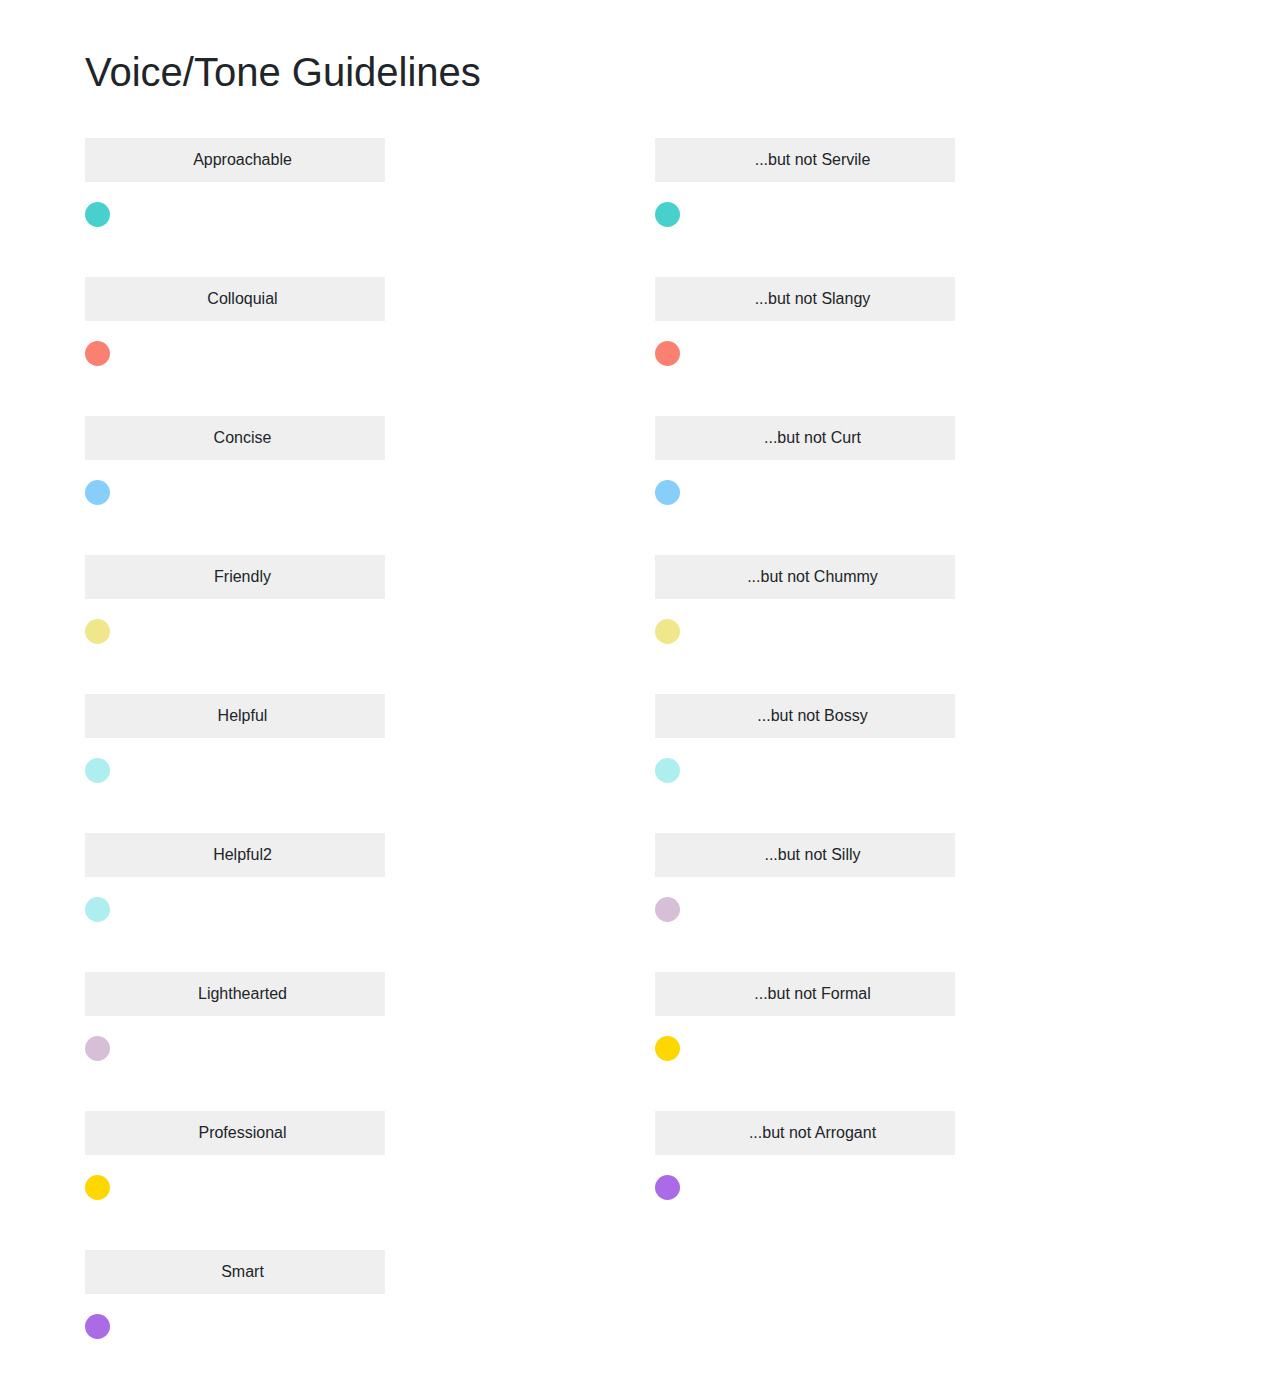
==== index.html @ eed6dd75 "name changes" ====
<html>

<head>
    <link rel="stylesheet" href="test.css">
    <link rel="stylesheet" href="https://stackpath.bootstrapcdn.com/bootstrap/4.3.1/css/bootstrap.min.css" integrity="sha384-ggOyR0iXCbMQv3Xipma34MD+dH/1fQ784/j6cY/iJTQUOhcWr7x9JvoRxT2MZw1T" crossorigin="anonymous">
</head>

<body>
    <div class="container">
        <br><br>
        <h1>Voice/Tone Guidelines</h1>
        <br>
    </div>
    <div class="container">
        <div class="row justify-content-md-center">
            <div class="col">
                <div class="contain">
                    <div class="activator">Approachable</div>
                    <div class="dot approachable"></div>
                </div>
                <div class="contain">
                        <div class="activator">Colloquial</div>
                        <div class="dot colloquial"></div>
                </div>
                <div class="contain">
                        <div class="activator">Concise</div>
                        <div class="dot concise"></div>
                </div>
                <div class="contain">
                        <div class="activator">Friendly</div>
                        <div class="dot friendly"></div>
                </div>
                <div class="contain">
                        <div class="activator">Helpful</div>
                        <div class="dot helpful"></div>
                </div>
                <div class="contain">
                        <div class="activator">Helpful2</div>
                        <div class="dot helpful2"></div>
                </div>
                <div class="contain">
                        <div class="activator">Lighthearted</div>
                        <div class="dot lighthearted"></div>
                </div>
                <div class="contain">
                        <div class="activator">Professional</div>
                        <div class="dot professional"></div>
                </div>
                <div class="contain">
                        <div class="activator">Smart</div>
                        <div class="dot smart"></div>
                </div>
                
            </div>
            <div class="col">
                    <div class="contain">
                            <div class="activator">...but not Servile</div>
                            <div class="dot servile"></div>
                        </div>
                        <div class="contain">
                                <div class="activator">...but not Slangy</div>
                                <div class="dot slangy"></div>
                        </div>
                        <div class="contain">
                                <div class="activator">...but not Curt</div>
                                <div class="dot curt"></div>
                        </div>
                        <div class="contain">
                                <div class="activator">...but not Chummy</div>
                                <div class="dot chummy"></div>
                        </div>
                        <div class="contain">
                                <div class="activator">...but not Bossy</div>
                                <div class="dot bossy"></div>
                        </div>
                        <div class="contain">
                                <div class="activator">...but not Silly</div>
                                <div class="dot silly"></div>
                        </div>
                        <div class="contain">
                                <div class="activator">...but not Formal</div>
                                <div class="dot formal"></div>
                        </div>
                        <div class="contain">
                                <div class="activator">...but not Arrogant</div>
                                <div class="dot arrogant"></div>
                        </div>
            </div>
        </div>
    </div>
</body>

</html>
---- test.css ----
.contain{
    margin-top: 10px;
    padding-bottom: 40px;
}

.activator{
    text-align: center;
    margin-bottom: 20px;
    padding: 10px 0px 10px 15px;
    background: #efefef;
    width: 300px;
}

.dot{
    height: 25px;
    width: 25px;
    background-color: #bbb;
    border-radius: 50%;
    display: inline-block;
}

.contain:hover + .dot {
    transform: translateX(275px);
    opacity: 1;
}

.activator:hover + .dot {
    transform: translateX(275px);
    opacity: 1;
}

.dot:hover{
    transform: translateX(275px);
    opacity: 1;
}

/*--------------------------APPROACHABLE-------------------------------*/

.approachable {
    background: mediumturquoise;
    transition: transform 0.6s cubic-bezier(0.77, 0, 0.175, 1);
}

.servile {
    background: mediumturquoise;
    transition: transform 0.6s cubic-bezier(.85,.58,0,1); 
}
/*----------------------------COLLOQUIAL-----------------------------*/

.colloquial {
    background: salmon;
    transition: transform 0.6s cubic-bezier(.33,.57,.31,.99);
}

.slangy {
    background: salmon;
    transition: transform 0.6s cubic-bezier(0.68, -0.55, 0.265, 1.55);}

/*-----------------------------CONCISE----------------------------*/

.concise {
    background: lightskyblue;
    transition: transform 0.6s cubic-bezier(0.19, 1, 0.22, 1);
}

.curt {
    background: lightskyblue;
    transition: transform 0.6s cubic-bezier(0,.9,0,.95); 
}

/*-----------------------------FRIENDLY----------------------------*/

.friendly {
    background: khaki;
    transition: transform 0.6s cubic-bezier(.14,.83,.45,1.01);
}

.chummy {
    background: khaki;
    transition: transform 0.6s cubic-bezier(.32,-0.56,.62,1.34); 
}

/*---------------------------HELPFUL------------------------------*/

.helpful {
    background: PaleTurquoise;
    transition: transform 0.6s cubic-bezier(.14,.9,.84,1), opacity.6s cubic-bezier(.14,.9,.84,1); 
}

.helpful2 {
    background: PaleTurquoise;
    transition: transform 0.6s cubic-bezier(14,.9,.84,1), opacity.6s cubic-bezier(14,.9,.84,1); 
}

.bossy {
    background: PaleTurquoise;
    transition: transform 0.6s cubic-bezier(0.86, 0, 0.07, 1), opacity.6s cubic-bezier(0.86, 0, 0.07, 1); 
}

/*-----------------------------LIGHTHEARTED----------------------------*/

.lighthearted {
    background: thistle;
    transition: transform 0.6s cubic-bezier(.65,.26,.65,1.18); 
}

.silly {
    background: thistle;
    transition: transform 0.6s cubic-bezier(.38,-0.71,.59,1.59); 
}

/*-------------------------PROFESSIONAL--------------------------------*/

.professional {
    background: gold;
    transition: transform 0.6s cubic-bezier(0.39, 0.575, 0.565, 1);
}

.professional2 {
    background: gold;
    transition: transform 0.6s cubic-bezier(0.445, 0.05, 0.55, 0.95);}

.professional3 {
    background: gold;
    transition: transform 0.6s cubic-bezier(0.39, 0.575, 0.565, 1);}

.formal {
    background: gold;
    transition: transform 0.6s cubic-bezier(.65,.21,.66,.9);
}

/*----------------------------SMART-----------------------------*/
.smart {
    background: rgb(171, 107, 231);
    transition: transform 0.6s cubic-bezier(.15,.76,.9,.99 ); 
}

.arrogant {
    background: rgb(171, 107, 231);
    transition: transform 0.6s cubic-bezier(.65,.21,.19,.97);
}
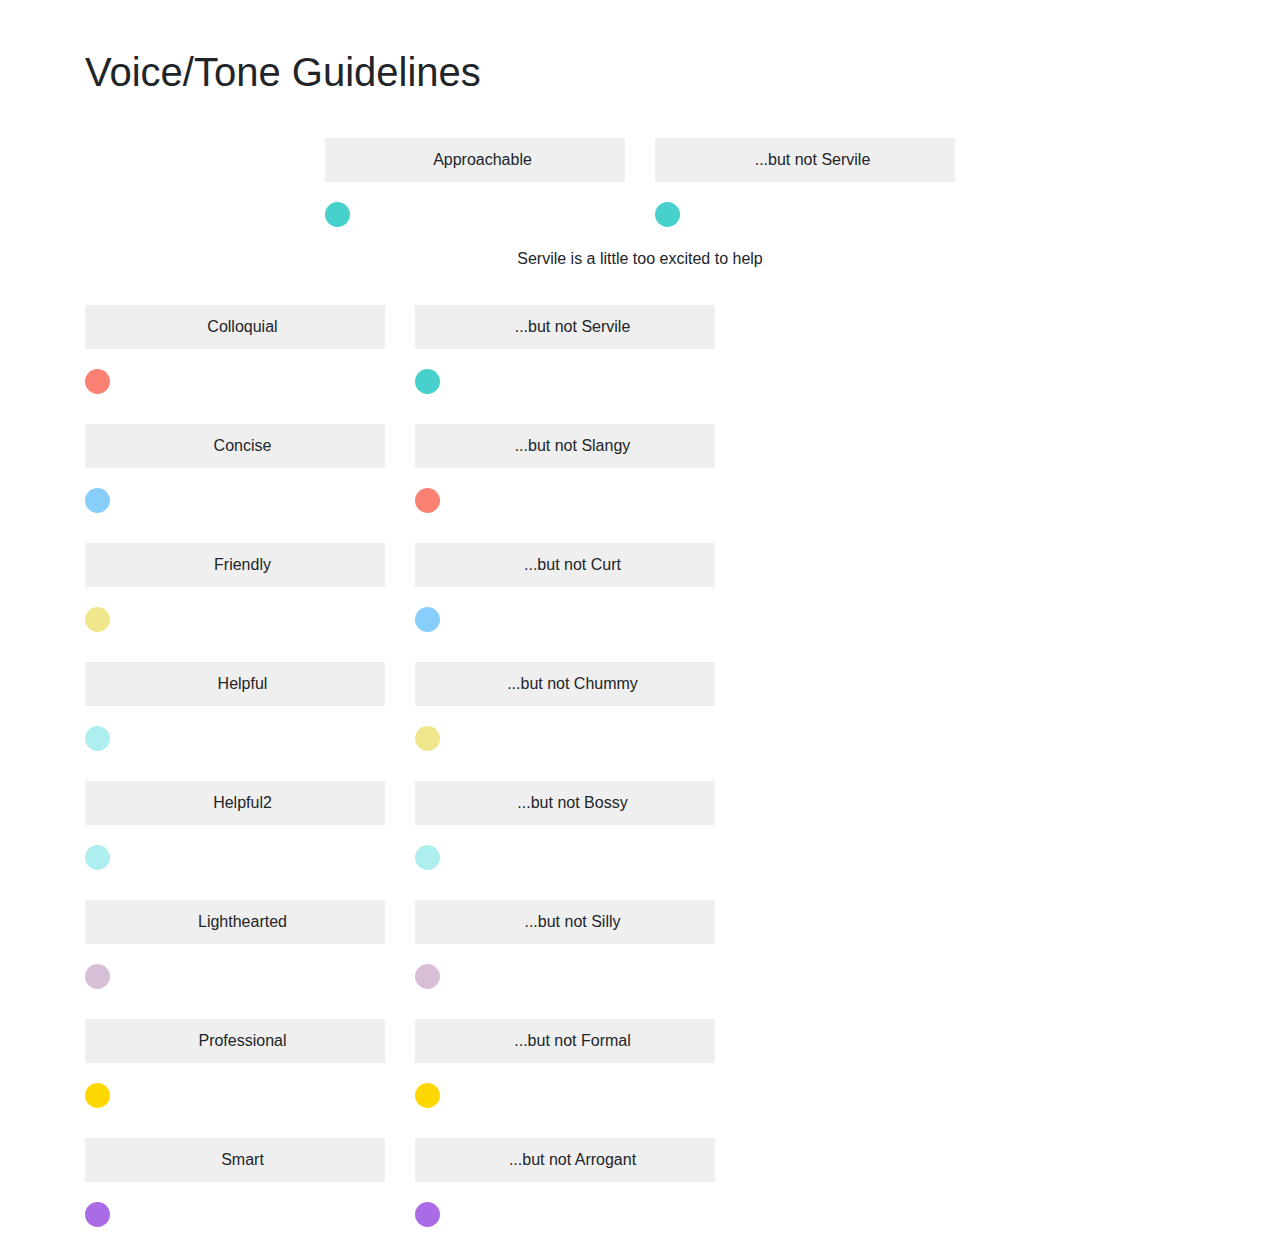
==== commit 980004a8: "centering stuff" ====
--- a/index.html
+++ b/index.html
@@ -1,7 +1,7 @@
 <html>
 
 <head>
-    <link rel="stylesheet" href="test.css">
+    <link rel="stylesheet" href="styles.css">
     <link rel="stylesheet" href="https://stackpath.bootstrapcdn.com/bootstrap/4.3.1/css/bootstrap.min.css" integrity="sha384-ggOyR0iXCbMQv3Xipma34MD+dH/1fQ784/j6cY/iJTQUOhcWr7x9JvoRxT2MZw1T" crossorigin="anonymous">
 </head>
 
@@ -11,13 +11,35 @@
         <h1>Voice/Tone Guidelines</h1>
         <br>
     </div>
+
+    <div class="container">
+                <div class="row justify-content-md-center">
+                        <div class="col-md-auto">
+                                <div class="contain">
+                                        <div class="activator">Approachable</div>
+                                        <div class="dot approachable"></div>
+                                </div>
+                        </div>
+                        <div class="col-md-auto">
+                                <div class="contain">
+                                        <div class="activator">...but not Servile</div>
+                                        <div class="dot servile"></div>
+                                </div>
+                        </div>
+                </div>
+                <div class="row justify-content-md-center">
+                        Servile is a little too excited to help
+                        <br><br>
+                </div>
+    </div>
+
+
+
+
     <div class="container">
         <div class="row justify-content-md-center">
-            <div class="col">
-                <div class="contain">
-                    <div class="activator">Approachable</div>
-                    <div class="dot approachable"></div>
-                </div>
+            <div class="col-md-auto">
+                
                 <div class="contain">
                         <div class="activator">Colloquial</div>
                         <div class="dot colloquial"></div>
--- a/styles.css
+++ b/styles.css
@@ -0,0 +1,141 @@
+.contain{
+    margin-top: 10px;
+    padding-bottom: 20px;
+}
+
+.activator{
+    text-align: center;
+    margin-bottom: 20px;
+    padding: 10px 0px 10px 15px;
+    background: #efefef;
+    width: 300px;
+}
+
+.dot{
+    height: 25px;
+    width: 25px;
+    background-color: #bbb;
+    border-radius: 50%;
+    display: inline-block;
+}
+
+.contain:hover + .dot {
+    transform: translateX(275px);
+    opacity: 1;
+}
+
+.activator:hover + .dot {
+    transform: translateX(275px);
+    opacity: 1;
+}
+
+.dot:hover{
+    transform: translateX(275px);
+    opacity: 1;
+}
+
+/*--------------------------APPROACHABLE-------------------------------*/
+
+.approachable {
+    background: mediumturquoise;
+    transition: transform 0.6s cubic-bezier(0.77, 0, 0.175, 1);
+}
+
+.servile {
+    background: mediumturquoise;
+    transition: transform 0.6s cubic-bezier(.85,.58,0,1); 
+}
+/*----------------------------COLLOQUIAL-----------------------------*/
+
+.colloquial {
+    background: salmon;
+    transition: transform 0.6s cubic-bezier(.33,.57,.31,.99);
+}
+
+.slangy {
+    background: salmon;
+    transition: transform 0.6s cubic-bezier(0.68, -0.55, 0.265, 1.55);}
+
+/*-----------------------------CONCISE----------------------------*/
+
+.concise {
+    background: lightskyblue;
+    transition: transform 0.6s cubic-bezier(0.19, 1, 0.22, 1);
+}
+
+.curt {
+    background: lightskyblue;
+    transition: transform 0.6s cubic-bezier(0,.9,0,.95); 
+}
+
+/*-----------------------------FRIENDLY----------------------------*/
+
+.friendly {
+    background: khaki;
+    transition: transform 0.6s cubic-bezier(.14,.83,.45,1.01);
+}
+
+.chummy {
+    background: khaki;
+    transition: transform 0.6s cubic-bezier(.32,-0.56,.62,1.34); 
+}
+
+/*---------------------------HELPFUL------------------------------*/
+
+.helpful {
+    background: PaleTurquoise;
+    transition: transform 0.6s cubic-bezier(.14,.9,.84,1), opacity.6s cubic-bezier(.14,.9,.84,1); 
+}
+
+.helpful2 {
+    background: PaleTurquoise;
+    transition: transform 0.6s cubic-bezier(14,.9,.84,1), opacity.6s cubic-bezier(14,.9,.84,1); 
+}
+
+.bossy {
+    background: PaleTurquoise;
+    transition: transform 0.6s cubic-bezier(0.86, 0, 0.07, 1), opacity.6s cubic-bezier(0.86, 0, 0.07, 1); 
+}
+
+/*-----------------------------LIGHTHEARTED----------------------------*/
+
+.lighthearted {
+    background: thistle;
+    transition: transform 0.6s cubic-bezier(.65,.26,.65,1.18); 
+}
+
+.silly {
+    background: thistle;
+    transition: transform 0.6s cubic-bezier(.38,-0.71,.59,1.59); 
+}
+
+/*-------------------------PROFESSIONAL--------------------------------*/
+
+.professional {
+    background: gold;
+    transition: transform 0.6s cubic-bezier(0.39, 0.575, 0.565, 1);
+}
+
+.professional2 {
+    background: gold;
+    transition: transform 0.6s cubic-bezier(0.445, 0.05, 0.55, 0.95);}
+
+.professional3 {
+    background: gold;
+    transition: transform 0.6s cubic-bezier(0.39, 0.575, 0.565, 1);}
+
+.formal {
+    background: gold;
+    transition: transform 0.6s cubic-bezier(.65,.21,.66,.9);
+}
+
+/*----------------------------SMART-----------------------------*/
+.smart {
+    background: rgb(171, 107, 231);
+    transition: transform 0.6s cubic-bezier(.15,.76,.9,.99 ); 
+}
+
+.arrogant {
+    background: rgb(171, 107, 231);
+    transition: transform 0.6s cubic-bezier(.65,.21,.19,.97);
+}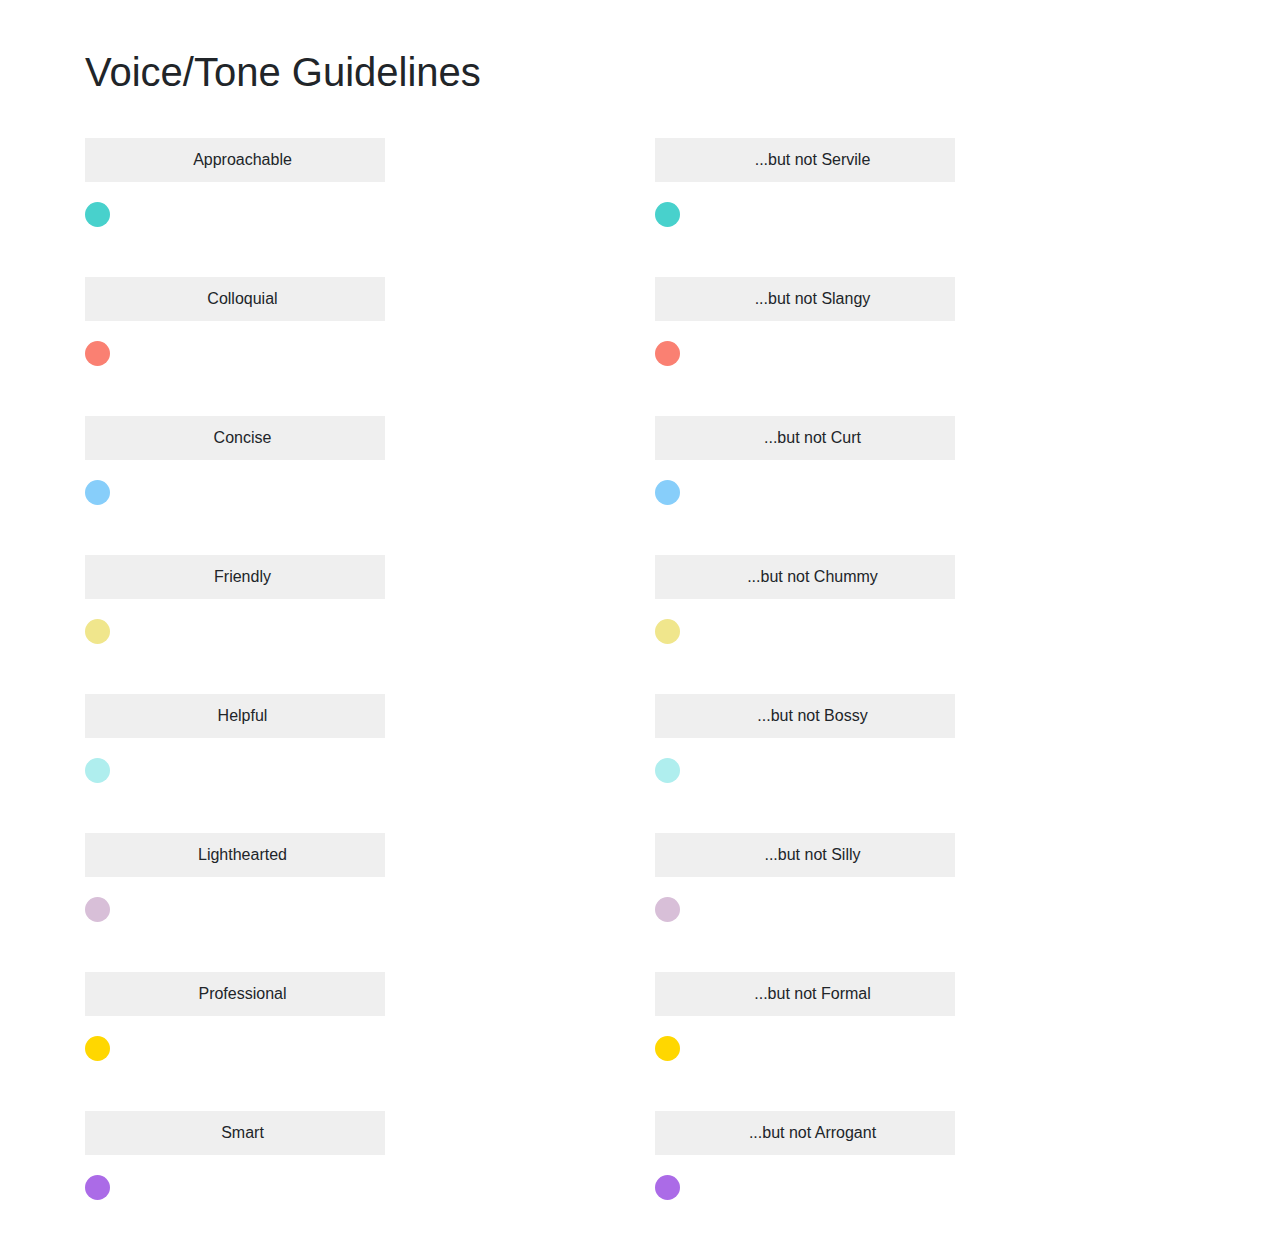
==== commit 92381e86: "delete help 1" ====
--- a/index.html
+++ b/index.html
@@ -1,7 +1,7 @@
 <html>
 
 <head>
-    <link rel="stylesheet" href="styles.css">
+    <link rel="stylesheet" href="test.css">
     <link rel="stylesheet" href="https://stackpath.bootstrapcdn.com/bootstrap/4.3.1/css/bootstrap.min.css" integrity="sha384-ggOyR0iXCbMQv3Xipma34MD+dH/1fQ784/j6cY/iJTQUOhcWr7x9JvoRxT2MZw1T" crossorigin="anonymous">
 </head>
 
@@ -11,35 +11,13 @@
         <h1>Voice/Tone Guidelines</h1>
         <br>
     </div>
-
-    <div class="container">
-                <div class="row justify-content-md-center">
-                        <div class="col-md-auto">
-                                <div class="contain">
-                                        <div class="activator">Approachable</div>
-                                        <div class="dot approachable"></div>
-                                </div>
-                        </div>
-                        <div class="col-md-auto">
-                                <div class="contain">
-                                        <div class="activator">...but not Servile</div>
-                                        <div class="dot servile"></div>
-                                </div>
-                        </div>
-                </div>
-                <div class="row justify-content-md-center">
-                        Servile is a little too excited to help
-                        <br><br>
-                </div>
-    </div>
-
-
-
-
     <div class="container">
         <div class="row justify-content-md-center">
-            <div class="col-md-auto">
-                
+            <div class="col">
+                <div class="contain">
+                    <div class="activator">Approachable</div>
+                    <div class="dot approachable"></div>
+                </div>
                 <div class="contain">
                         <div class="activator">Colloquial</div>
                         <div class="dot colloquial"></div>
@@ -56,10 +34,7 @@
                         <div class="activator">Helpful</div>
                         <div class="dot helpful"></div>
                 </div>
-                <div class="contain">
-                        <div class="activator">Helpful2</div>
-                        <div class="dot helpful2"></div>
-                </div>
+                
                 <div class="contain">
                         <div class="activator">Lighthearted</div>
                         <div class="dot lighthearted"></div>
--- a/test.css
+++ b/test.css
@@ -0,0 +1,141 @@
+.contain{
+    margin-top: 10px;
+    padding-bottom: 40px;
+}
+
+.activator{
+    text-align: center;
+    margin-bottom: 20px;
+    padding: 10px 0px 10px 15px;
+    background: #efefef;
+    width: 300px;
+}
+
+.dot{
+    height: 25px;
+    width: 25px;
+    background-color: #bbb;
+    border-radius: 50%;
+    display: inline-block;
+}
+
+.contain:hover + .dot {
+    transform: translateX(275px);
+    opacity: 1;
+}
+
+.activator:hover + .dot {
+    transform: translateX(275px);
+    opacity: 1;
+}
+
+.dot:hover{
+    transform: translateX(275px);
+    opacity: 1;
+}
+
+/*--------------------------APPROACHABLE-------------------------------*/
+
+.approachable {
+    background: mediumturquoise;
+    transition: transform 0.6s cubic-bezier(0.77, 0, 0.175, 1);
+}
+
+.servile {
+    background: mediumturquoise;
+    transition: transform 0.6s cubic-bezier(.85,.58,0,1); 
+}
+/*----------------------------COLLOQUIAL-----------------------------*/
+
+.colloquial {
+    background: salmon;
+    transition: transform 0.6s cubic-bezier(.33,.57,.31,.99);
+}
+
+.slangy {
+    background: salmon;
+    transition: transform 0.6s cubic-bezier(0.68, -0.55, 0.265, 1.55);}
+
+/*-----------------------------CONCISE----------------------------*/
+
+.concise {
+    background: lightskyblue;
+    transition: transform 0.6s cubic-bezier(0.19, 1, 0.22, 1);
+}
+
+.curt {
+    background: lightskyblue;
+    transition: transform 0.6s cubic-bezier(0,.9,0,.95); 
+}
+
+/*-----------------------------FRIENDLY----------------------------*/
+
+.friendly {
+    background: khaki;
+    transition: transform 0.6s cubic-bezier(.14,.83,.45,1.01);
+}
+
+.chummy {
+    background: khaki;
+    transition: transform 0.6s cubic-bezier(.32,-0.56,.62,1.34); 
+}
+
+/*---------------------------HELPFUL------------------------------*/
+
+.helpful {
+    background: PaleTurquoise;
+    transition: transform 0.6s cubic-bezier(.14,.9,.84,1), opacity.6s cubic-bezier(.14,.9,.84,1); 
+}
+
+.helpful2 {
+    background: PaleTurquoise;
+    transition: transform 0.6s cubic-bezier(14,.9,.84,1), opacity.6s cubic-bezier(14,.9,.84,1); 
+}
+
+.bossy {
+    background: PaleTurquoise;
+    transition: transform 0.6s cubic-bezier(0.86, 0, 0.07, 1), opacity.6s cubic-bezier(0.86, 0, 0.07, 1); 
+}
+
+/*-----------------------------LIGHTHEARTED----------------------------*/
+
+.lighthearted {
+    background: thistle;
+    transition: transform 0.6s cubic-bezier(.65,.26,.65,1.18); 
+}
+
+.silly {
+    background: thistle;
+    transition: transform 0.6s cubic-bezier(.38,-0.71,.59,1.59); 
+}
+
+/*-------------------------PROFESSIONAL--------------------------------*/
+
+.professional {
+    background: gold;
+    transition: transform 0.6s cubic-bezier(0.39, 0.575, 0.565, 1);
+}
+
+.professional2 {
+    background: gold;
+    transition: transform 0.6s cubic-bezier(0.445, 0.05, 0.55, 0.95);}
+
+.professional3 {
+    background: gold;
+    transition: transform 0.6s cubic-bezier(0.39, 0.575, 0.565, 1);}
+
+.formal {
+    background: gold;
+    transition: transform 0.6s cubic-bezier(.65,.21,.66,.9);
+}
+
+/*----------------------------SMART-----------------------------*/
+.smart {
+    background: rgb(171, 107, 231);
+    transition: transform 0.6s cubic-bezier(.15,.76,.9,.99 ); 
+}
+
+.arrogant {
+    background: rgb(171, 107, 231);
+    transition: transform 0.6s cubic-bezier(.65,.21,.19,.97);
+}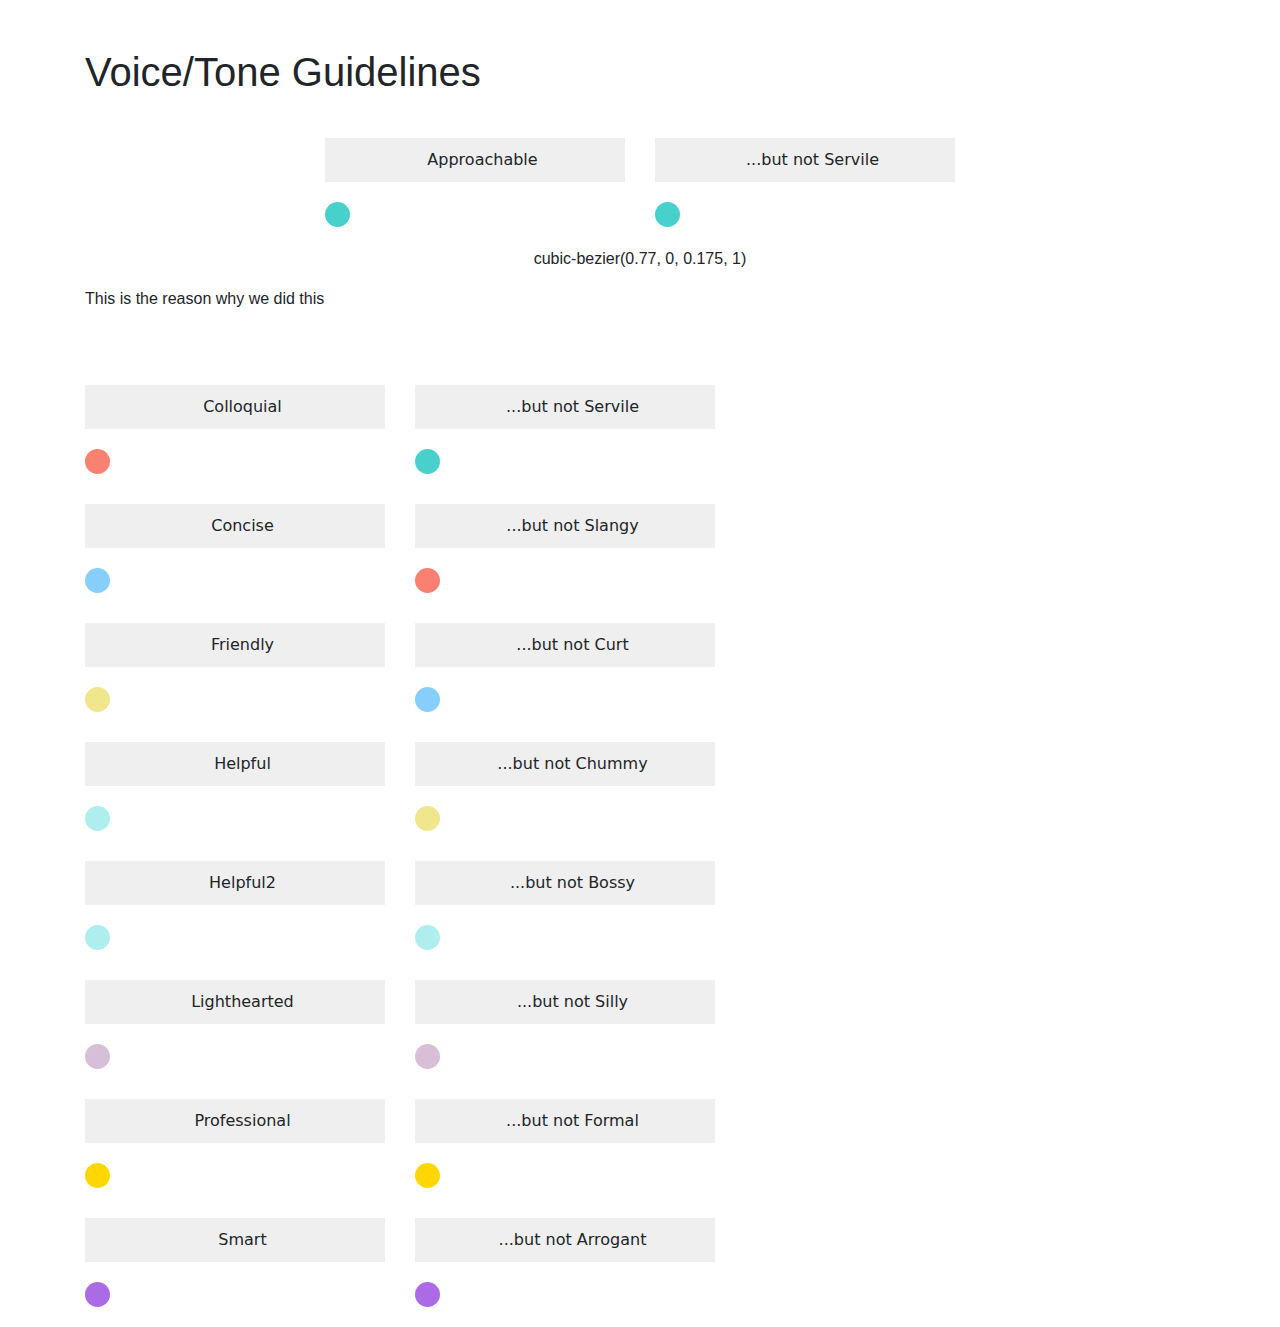
==== commit b3403af9: "changes" ====
--- a/index.html
+++ b/index.html
@@ -1,7 +1,7 @@
 <html>
 
 <head>
-    <link rel="stylesheet" href="test.css">
+    <link rel="stylesheet" href="styles.css">
     <link rel="stylesheet" href="https://stackpath.bootstrapcdn.com/bootstrap/4.3.1/css/bootstrap.min.css" integrity="sha384-ggOyR0iXCbMQv3Xipma34MD+dH/1fQ784/j6cY/iJTQUOhcWr7x9JvoRxT2MZw1T" crossorigin="anonymous">
 </head>
 
@@ -11,13 +11,41 @@
         <h1>Voice/Tone Guidelines</h1>
         <br>
     </div>
+
+    <div class="container">
+                <!------- APPROACHABLE / SERVILE ------->
+                <div class="row justify-content-md-center">
+                        <div class="col-md-auto">
+                                <div class="contain">
+                                        <div class="activator">Approachable</div>
+                                        <div class="dot approachable"></div>
+                                </div>
+                        </div>
+                        <div class="col-md-auto">
+                                <div class="contain">
+                                        <div class="activator">...but not Servile</div>
+                                        <div class="dot servile"></div>
+                                </div>
+                        </div>
+                </div>
+                <div class="row justify-content-md-center">
+                        <p>cubic-bezier(0.77, 0, 0.175, 1)</p>
+                </div>
+                <div class="row">
+                                <div class="col-md-auto">
+                        <div style="text-align:right;"><p>This is the reason why we did this</p><br><br></div>
+                        </div>
+                                
+                </div>
+    </div>
+
+
+
+
     <div class="container">
         <div class="row justify-content-md-center">
-            <div class="col">
-                <div class="contain">
-                    <div class="activator">Approachable</div>
-                    <div class="dot approachable"></div>
-                </div>
+            <div class="col-md-auto">
+                
                 <div class="contain">
                         <div class="activator">Colloquial</div>
                         <div class="dot colloquial"></div>
@@ -34,7 +62,10 @@
                         <div class="activator">Helpful</div>
                         <div class="dot helpful"></div>
                 </div>
-                
+                <div class="contain">
+                        <div class="activator">Helpful2</div>
+                        <div class="dot helpful2"></div>
+                </div>
                 <div class="contain">
                         <div class="activator">Lighthearted</div>
                         <div class="dot lighthearted"></div>
--- a/styles.css
+++ b/styles.css
@@ -0,0 +1,147 @@
+body{
+    
+}
+
+.contain{
+    margin-top: 10px;
+    padding-bottom: 20px;
+    
+}
+
+.activator{
+    text-align: center;
+    margin-bottom: 20px;
+    padding: 10px 0px 10px 15px;
+    background: #efefef;
+    width: 300px;
+    font-family: Rutledge,-apple-system,system-ui,BlinkMacSystemFont,Segoe UI,Roboto,Helvetica,Arial,sans-serif;
+}
+
+.dot{
+    height: 25px;
+    width: 25px;
+    background-color: #bbb;
+    border-radius: 50%;
+    display: inline-block;
+}
+
+.contain:hover + .dot {
+    transform: translateX(275px);
+    opacity: 1;
+}
+
+.activator:hover + .dot {
+    transform: translateX(275px);
+    opacity: 1;
+}
+
+.dot:hover{
+    transform: translateX(275px);
+    opacity: 1;
+}
+
+/*--------------------------APPROACHABLE-------------------------------*/
+
+.approachable {
+    background: mediumturquoise;
+    transition: transform 0.6s cubic-bezier(0.77, 0, 0.175, 1);
+}
+
+.servile {
+    background: mediumturquoise;
+    transition: transform 0.6s cubic-bezier(.85,.58,0,1); 
+}
+/*----------------------------COLLOQUIAL-----------------------------*/
+
+.colloquial {
+    background: salmon;
+    transition: transform 0.6s cubic-bezier(.33,.57,.31,.99);
+}
+
+.slangy {
+    background: salmon;
+    transition: transform 0.6s cubic-bezier(0.68, -0.55, 0.265, 1.55);}
+
+/*-----------------------------CONCISE----------------------------*/
+
+.concise {
+    background: lightskyblue;
+    transition: transform 0.6s cubic-bezier(0.19, 1, 0.22, 1);
+}
+
+.curt {
+    background: lightskyblue;
+    transition: transform 0.6s cubic-bezier(0,.9,0,.95); 
+}
+
+/*-----------------------------FRIENDLY----------------------------*/
+
+.friendly {
+    background: khaki;
+    transition: transform 0.6s cubic-bezier(.14,.83,.45,1.01);
+}
+
+.chummy {
+    background: khaki;
+    transition: transform 0.6s cubic-bezier(.32,-0.56,.62,1.34); 
+}
+
+/*---------------------------HELPFUL------------------------------*/
+
+.helpful {
+    background: PaleTurquoise;
+    transition: transform 0.6s cubic-bezier(.14,.9,.84,1), opacity.6s cubic-bezier(.14,.9,.84,1); 
+}
+
+.helpful2 {
+    background: PaleTurquoise;
+    transition: transform 0.6s cubic-bezier(14,.9,.84,1), opacity.6s cubic-bezier(14,.9,.84,1); 
+}
+
+.bossy {
+    background: PaleTurquoise;
+    transition: transform 0.6s cubic-bezier(0.86, 0, 0.07, 1), opacity.6s cubic-bezier(0.86, 0, 0.07, 1); 
+}
+
+/*-----------------------------LIGHTHEARTED----------------------------*/
+
+.lighthearted {
+    background: thistle;
+    transition: transform 0.6s cubic-bezier(.65,.26,.65,1.18); 
+}
+
+.silly {
+    background: thistle;
+    transition: transform 0.6s cubic-bezier(.38,-0.71,.59,1.59); 
+}
+
+/*-------------------------PROFESSIONAL--------------------------------*/
+
+.professional {
+    background: gold;
+    transition: transform 0.6s cubic-bezier(0.39, 0.575, 0.565, 1);
+}
+
+.professional2 {
+    background: gold;
+    transition: transform 0.6s cubic-bezier(0.445, 0.05, 0.55, 0.95);}
+
+.professional3 {
+    background: gold;
+    transition: transform 0.6s cubic-bezier(0.39, 0.575, 0.565, 1);}
+
+.formal {
+    background: gold;
+    transition: transform 0.6s cubic-bezier(.65,.21,.66,.9);
+}
+
+/*----------------------------SMART-----------------------------*/
+.smart {
+    background: rgb(171, 107, 231);
+    transition: transform 0.6s cubic-bezier(.15,.76,.9,.99 ); 
+}
+
+.arrogant {
+    background: rgb(171, 107, 231);
+    transition: transform 0.6s cubic-bezier(.65,.21,.19,.97);
+}